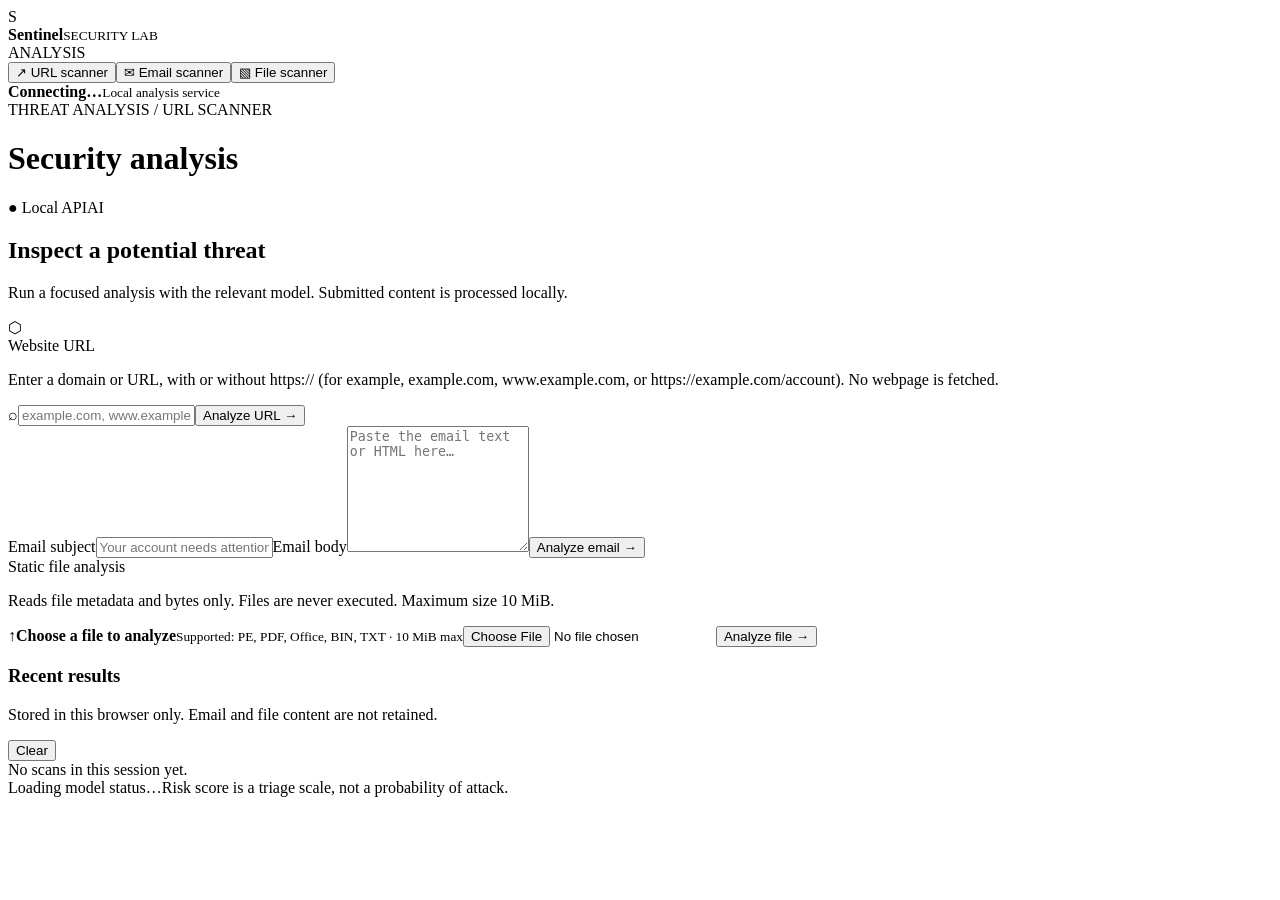
==== frontend/index.html @ d63e149a "Initial commit: AI-Based Phishing Email & Malware Attack Detection System" ====
<!doctype html>
<html lang="en">

<head>
    <meta charset="utf-8">
    <meta name="viewport" content="width=device-width, initial-scale=1">
    <meta name="theme-color" content="#0c1627">
    <title>Sentinel | AI Security Lab</title>
    <link rel="stylesheet" href="/style.css">
</head>

<body>
    <div class="shell">
        <aside class="sidebar">
            <div class="brand"><span class="brand-mark">S</span>
                <div><strong>Sentinel</strong><small>SECURITY LAB</small></div>
            </div>
            <div class="side-label">ANALYSIS</div>
            <nav class="tabs"><button class="tab active" data-tab="url"><span>↗</span> URL scanner</button><button
                    class="tab" data-tab="email"><span>✉</span> Email scanner</button><button class="tab"
                    data-tab="file"><span>▧</span> File scanner</button></nav>
            <div class="sidebar-foot"><span class="pulse"></span>
                <div><strong id="status">Connecting…</strong><small id="modeLabel">Local analysis service</small></div>
            </div>
        </aside>
        <main class="main">
            <header class="topbar">
                <div>
                    <div class="eyebrow">THREAT ANALYSIS / <span id="activeName">URL SCANNER</span></div>
                    <h1>Security analysis</h1>
                </div>
                <div class="top-right"><span class="local-badge">● Local API</span><span class="avatar">AI</span></div>
            </header>
            <section class="intro">
                <div>
                    <h2>Inspect a potential threat</h2>
                    <p>Run a focused analysis with the relevant model. Submitted content is processed locally.</p>
                </div>
                <div class="shield">⬡</div>
            </section>
            <section id="url" class="panel active">
                <form id="urlForm" class="scan-card"><label for="urlInput">Website URL</label>
                    <p class="field-hint">Enter a domain or URL, with or without https:// (for example, example.com,
                        www.example.com, or https://example.com/account). No webpage is fetched.</p>
                    <div class="input-row"><span>⌕</span><input id="urlInput" type="text" inputmode="url"
                            autocomplete="url"
                            placeholder="example.com, www.example.com, or https://example.com/account" required
                            maxlength="2048"><button type="submit">Analyze URL <span>→</span></button></div>
                </form>
            </section>
            <section id="email" class="panel">
                <form id="emailForm" class="scan-card"><label for="subjectInput">Email subject</label><input
                        id="subjectInput" placeholder="Your account needs attention" maxlength="500"><label
                        for="bodyInput">Email body</label><textarea id="bodyInput" rows="8"
                        placeholder="Paste the email text or HTML here…"></textarea><button type="submit">Analyze email
                        <span>→</span></button></form>
            </section>
            <section id="file" class="panel">
                <form id="fileForm" class="scan-card"><label for="fileInput">Static file analysis</label>
                    <p class="field-hint">Reads file metadata and bytes only. Files are never executed. Maximum size 10
                        MiB.</p><label class="dropzone" for="fileInput"><span class="upload-icon">↑</span><strong>Choose
                            a file to analyze</strong><small id="fileName">Supported: PE, PDF, Office, BIN, TXT · 10 MiB
                            max</small><input id="fileInput" type="file" required></label><button type="submit">Analyze
                        file <span>→</span></button>
                </form>
            </section>
            <section class="result hidden" id="result" aria-live="polite"></section>
            <section class="recent-card">
                <div class="section-heading">
                    <div>
                        <h3>Recent results</h3>
                        <p>Stored in this browser only. Email and file content are not retained.</p>
                    </div><button id="clearRecent" class="text-button">Clear</button>
                </div>
                <div id="recentResults" class="recent-list">
                    <div class="empty-recent">No scans in this session yet.</div>
                </div>
            </section>
            <footer><span id="modelStatus">Loading model status…</span><span>Risk score is a triage scale, not a
                    probability of attack.</span></footer>
        </main>
    </div>
    <script src="/script.js"></script>
</body>

</html>
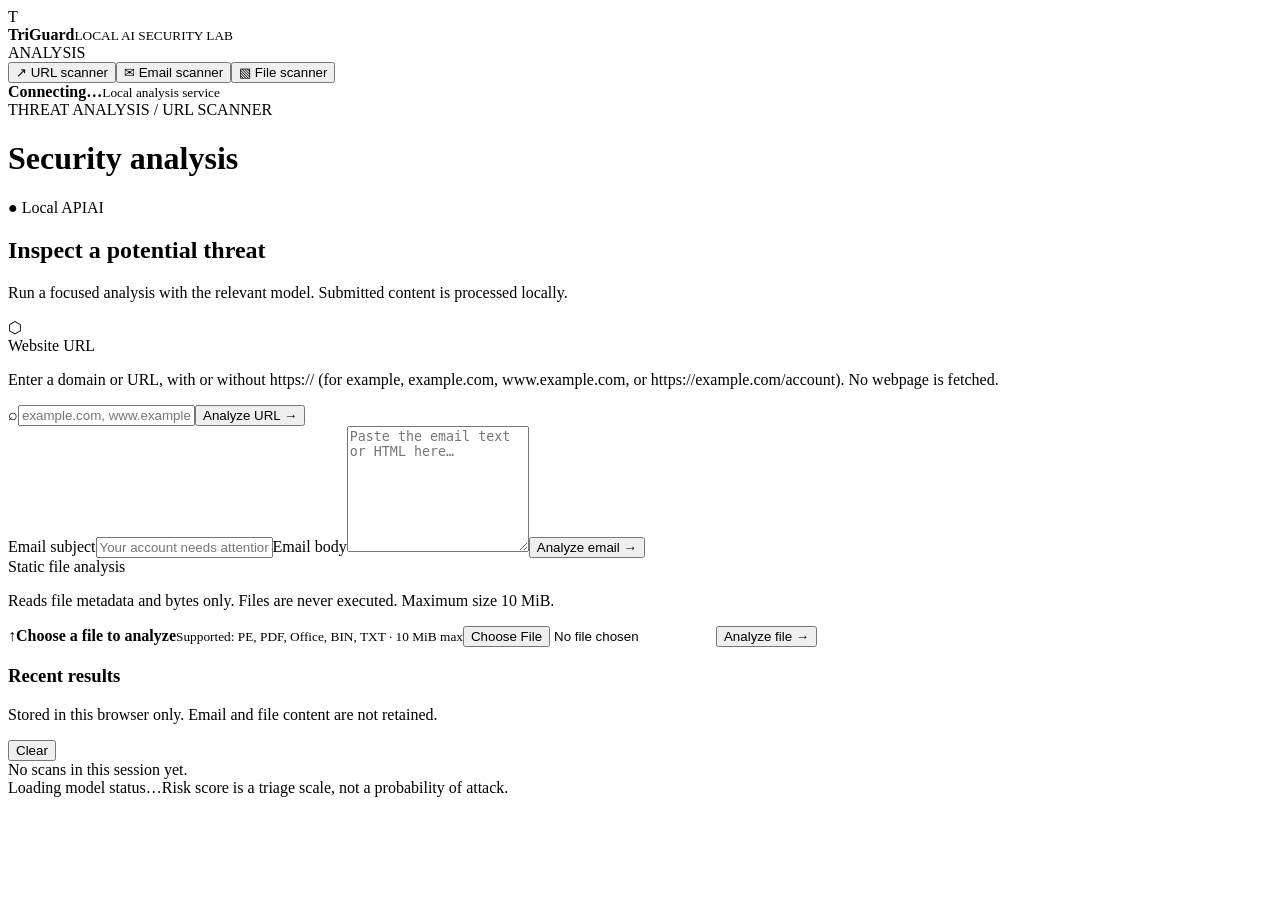
==== commit 083d8a96: "Rebrand project to TriGuard (Local AI Security Lab)" ====
--- a/frontend/index.html
+++ b/frontend/index.html
@@ -5,15 +5,15 @@
     <meta charset="utf-8">
     <meta name="viewport" content="width=device-width, initial-scale=1">
     <meta name="theme-color" content="#0c1627">
-    <title>Sentinel | AI Security Lab</title>
+    <title>TriGuard | Local AI Security Lab</title>
     <link rel="stylesheet" href="/style.css">
 </head>
 
 <body>
     <div class="shell">
         <aside class="sidebar">
-            <div class="brand"><span class="brand-mark">S</span>
-                <div><strong>Sentinel</strong><small>SECURITY LAB</small></div>
+            <div class="brand"><span class="brand-mark">T</span>
+                <div><strong>TriGuard</strong><small>LOCAL AI SECURITY LAB</small></div>
             </div>
             <div class="side-label">ANALYSIS</div>
             <nav class="tabs"><button class="tab active" data-tab="url"><span>↗</span> URL scanner</button><button
